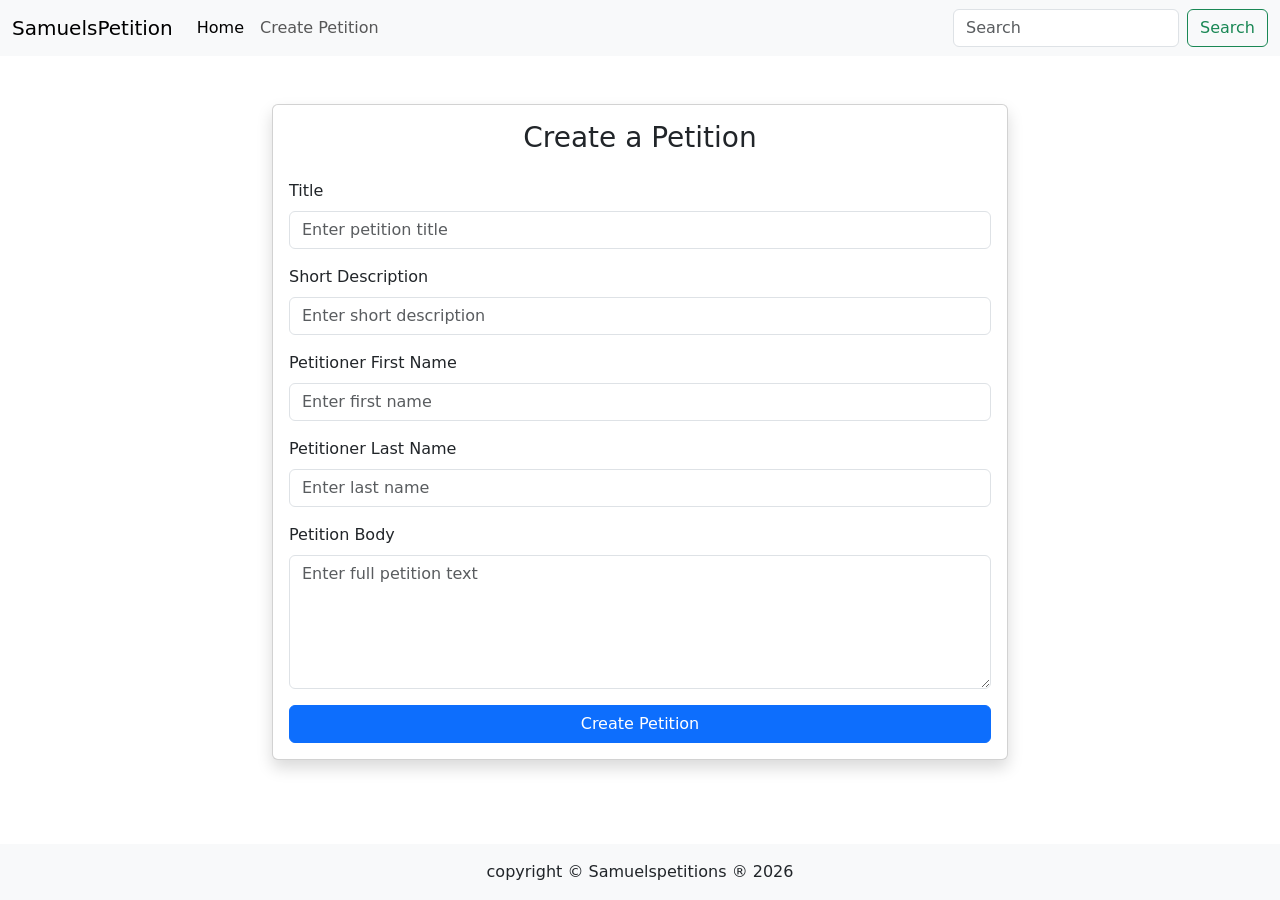
==== src/main/resources/templates/create.html @ 3e5553a6 "Added: create petition functionality." ====
<!DOCTYPE html>
<html lang="en" xmlns:th="http://www.thymeleaf.org">

<head>
    <meta charset="UTF-8">
    <meta name="viewport" content="width=device-width, initial-scale=1.0">
    <link href="https://cdn.jsdelivr.net/npm/bootstrap@5.3.8/dist/css/bootstrap.min.css" rel="stylesheet"
          integrity="sha384-sRIl4kxILFvY47J16cr9ZwB07vP4J8+LH7qKQnuqkuIAvNWLzeN8tE5YBujZqJLB" crossorigin="anonymous">
    <script src="https://cdn.jsdelivr.net/npm/bootstrap@5.3.8/dist/js/bootstrap.bundle.min.js"
            integrity="sha384-FKyoEForCGlyvwx9Hj09JcYn3nv7wiPVlz7YYwJrWVcXK/BmnVDxM+D2scQbITxI"
            crossorigin="anonymous"></script>
    <title>Create Petition</title>
</head>

<body>
<div class="d-flex flex-column min-vh-100">
    <nav class="navbar navbar-expand-lg bg-body-tertiary">
        <div class="container-fluid">
            <a class="navbar-brand" th:href="@{/}">SamuelsPetition</a>
            <button class="navbar-toggler" type="button" data-bs-toggle="collapse"
                    data-bs-target="#navbarSupportedContent" aria-controls="navbarSupportedContent"
                    aria-expanded="false" aria-label="Toggle navigation">
                <span class="navbar-toggler-icon"></span>
            </button>
            <div class="collapse navbar-collapse" id="navbarSupportedContent">
                <ul class="navbar-nav me-auto mb-2 mb-lg-0">
                    <li class="nav-item">
                        <a class="nav-link active" th:href="@{/}">Home</a>
                    </li>
                    <li class="nav-item">
                        <a class="nav-link" th:href="@{/create}">Create Petition</a>
                    </li>
                </ul>
                <form href="results.html" class="d-flex" role="search">
                    <input class="form-control me-2" type="search" placeholder="Search" aria-label="Search" />
                    <button class="btn btn-outline-success" type="submit">Search</button>
                </form>
            </div>
        </div>
    </nav>
    <main class="py-5 flex-grow-1">
        <div class="container">
            <div class="row justify-content-center">
                <div class="col-12 col-md-8">
                    <div class="card shadow">
                        <div class="card-body">
                            <h3 class="card-title mb-4 text-center">Create a Petition</h3>
                            <form method="post" th:object="${petition}" th:action="@{/create-petition}">
                                <div class="mb-3">
                                    <label for="title" class="form-label">Title</label>
                                    <input type="text" class="form-control" id="title" th:field="*{title}"
                                           placeholder="Enter petition title">

                                    <div class="text-danger fst-italic small" th:if="${#fields.hasErrors('title')}"
                                         th:errors="*{title}">
                                    </div>
                                </div>

                                <div class="mb-3">
                                    <label for="description" class="form-label">Short Description</label>
                                    <input type="text" class="form-control" id="description"
                                           th:field="*{description}" placeholder="Enter short description">

                                    <div class="text-danger fst-italic small"
                                         th:if="${#fields.hasErrors('description')}" th:errors="*{description}">
                                    </div>
                                </div>

                                <div class="mb-3">
                                    <label for="firstName" class="form-label">Petitioner First Name</label>
                                    <input type="text" class="form-control" id="firstName"
                                           th:field="*{petitionerFirstName}" placeholder="Enter first name">

                                    <div class="text-danger fst-italic small"
                                         th:if="${#fields.hasErrors('petitionerFirstName')}"
                                         th:errors="*{petitionerFirstName}">
                                    </div>
                                </div>

                                <div class="mb-3">
                                    <label for="lastName" class="form-label">Petitioner Last Name</label>
                                    <input type="text" class="form-control" id="lastName"
                                           th:field="*{petitionerLastName}" placeholder="Enter last name">

                                    <div class="text-danger fst-italic small"
                                         th:if="${#fields.hasErrors('petitionerLastName')}"
                                         th:errors="*{petitionerLastName}">
                                    </div>
                                </div>

                                <div class="mb-3">
                                    <label for="body" class="form-label">Petition Body</label>
                                    <textarea class="form-control" id="body" rows="5" th:field="*{petitionBody}"
                                              placeholder="Enter full petition text"></textarea>

                                    <div class="text-danger fst-italic small"
                                         th:if="${#fields.hasErrors('petitionBody')}" th:errors="*{petitionBody}">
                                    </div>
                                </div>

                                <button type="submit" class="btn btn-primary w-100">Create Petition</button>
                            </form>
                        </div>
                    </div>
                </div>
            </div>
        </div>
    </main>
    <footer class="mt-auto bg-light py-3 ">
        <div class="container text-center">
                <span class="fs-6">copyright &#169; <span class="logo1">Samuelspetitions</span>
                    &reg; <span id="copy-right"></span></span>
        </div>
    </footer>
</div>
<script>
    document.getElementById("copy-right").innerHTML = new Date().getFullYear();
    setTimeout(() => {
        const errorDiv = document.getElementById("error-messages");
        if (errorDiv) {
            errorDiv.style.display = "none";
        }
    }, 5000);
</script>
</body>

</html>
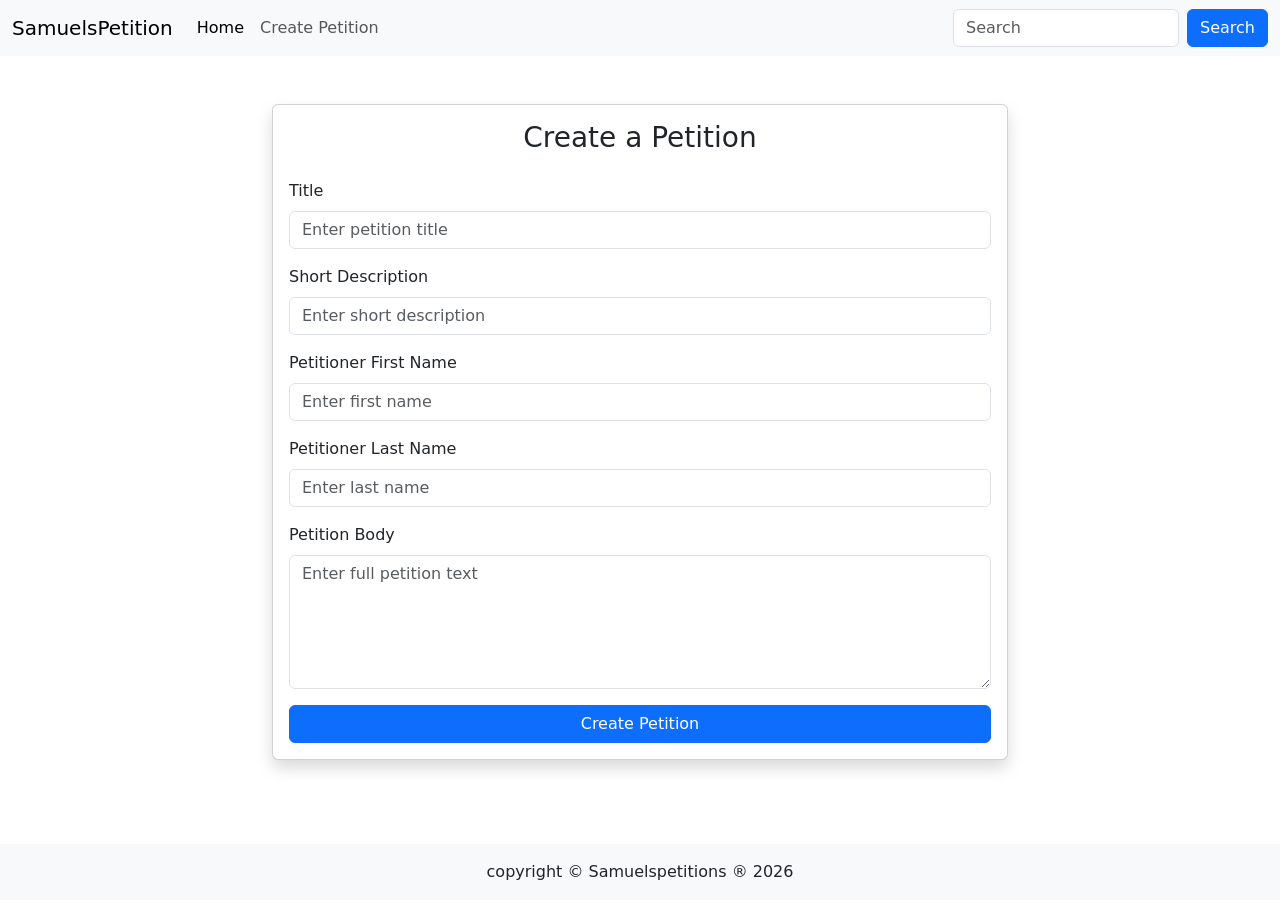
==== commit fac3d2a3: "Update on pages UI. Added css styling." ====
--- a/src/main/resources/templates/create.html
+++ b/src/main/resources/templates/create.html
@@ -9,12 +9,13 @@
     <script src="https://cdn.jsdelivr.net/npm/bootstrap@5.3.8/dist/js/bootstrap.bundle.min.js"
             integrity="sha384-FKyoEForCGlyvwx9Hj09JcYn3nv7wiPVlz7YYwJrWVcXK/BmnVDxM+D2scQbITxI"
             crossorigin="anonymous"></script>
+    <link rel="stylesheet" th:href="@{/css/style.css}">
     <title>Create Petition</title>
 </head>
 
 <body>
 <div class="d-flex flex-column min-vh-100">
-    <nav class="navbar navbar-expand-lg bg-body-tertiary">
+    <nav class="navbar navbar-expand-lg bg-body-tertiary bg-custom">
         <div class="container-fluid">
             <a class="navbar-brand" th:href="@{/}">SamuelsPetition</a>
             <button class="navbar-toggler" type="button" data-bs-toggle="collapse"
@@ -31,9 +32,9 @@
                         <a class="nav-link" th:href="@{/create}">Create Petition</a>
                     </li>
                 </ul>
-                <form href="results.html" class="d-flex" role="search">
-                    <input class="form-control me-2" type="search" placeholder="Search" aria-label="Search" />
-                    <button class="btn btn-outline-success" type="submit">Search</button>
+                <form th:action="@{/search}" method="get" class="d-flex" role="search">
+                    <input name="query" class="form-control me-2" type="search" placeholder="Search" required>
+                    <button class="btn btn-primary" type="submit">Search</button>
                 </form>
             </div>
         </div>
@@ -106,7 +107,7 @@
             </div>
         </div>
     </main>
-    <footer class="mt-auto bg-light py-3 ">
+    <footer class="mt-auto bg-light py-3 bg-custom">
         <div class="container text-center">
                 <span class="fs-6">copyright &#169; <span class="logo1">Samuelspetitions</span>
                     &reg; <span id="copy-right"></span></span>
@@ -115,12 +116,6 @@
 </div>
 <script>
     document.getElementById("copy-right").innerHTML = new Date().getFullYear();
-    setTimeout(() => {
-        const errorDiv = document.getElementById("error-messages");
-        if (errorDiv) {
-            errorDiv.style.display = "none";
-        }
-    }, 5000);
 </script>
 </body>
 
